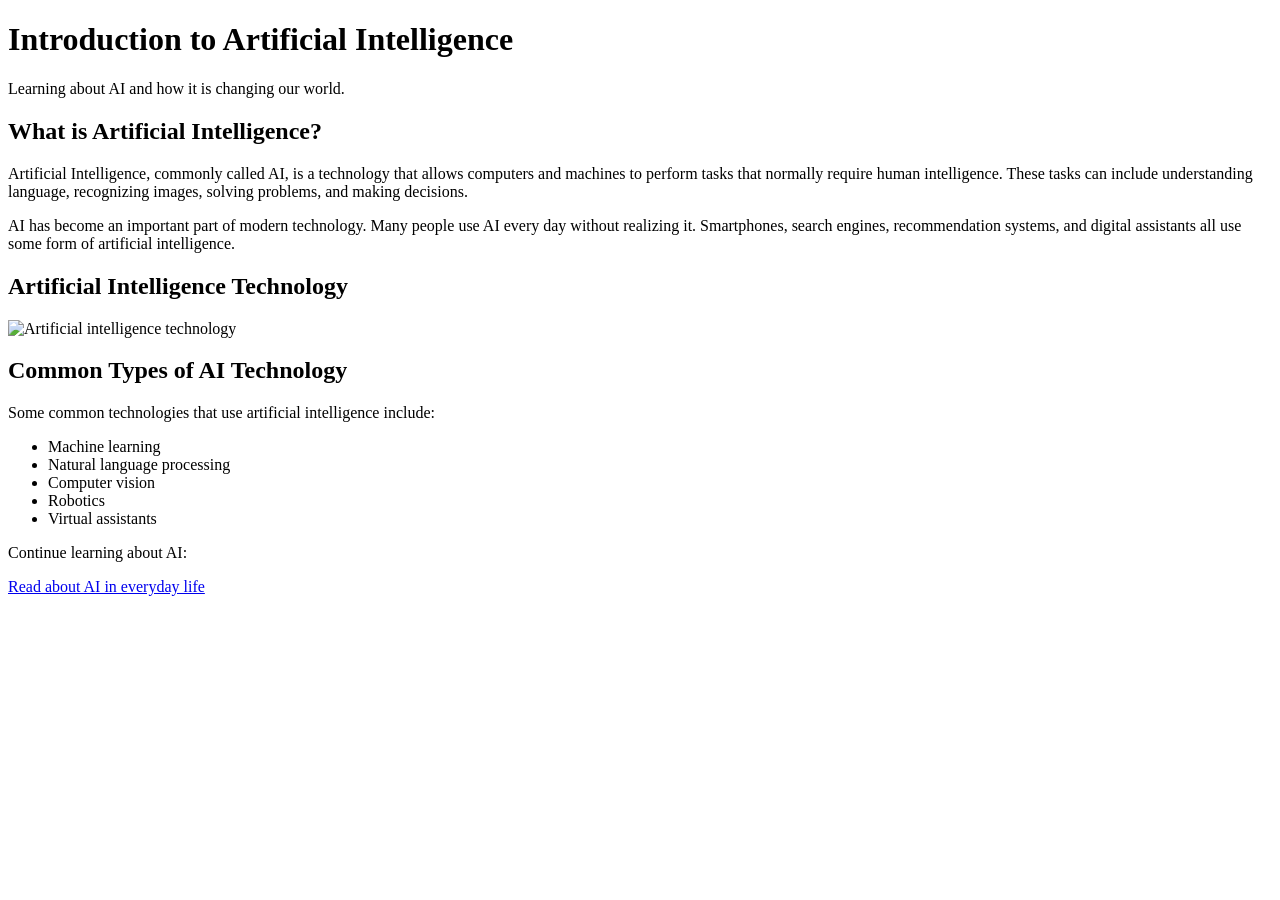
==== index.html @ 3203db23 "Add homepage structure and AI content" ====
<!DOCTYPE html>
<html lang="en">

<head>
    <!-- Information about the webpage -->
    <meta charset="UTF-8">
    <title>Introduction to Artificial Intelligence</title>
</head>

<body>

    <!-- Header contains the main title of the webpage -->
    <header>
        <h1>Introduction to Artificial Intelligence</h1>
        <p>Learning about AI and how it is changing our world.</p>
    </header>

    <!-- Main contains the primary content of the webpage -->
    <main>

        <!-- This section introduces Artificial Intelligence -->
        <section>
            <h2>What is Artificial Intelligence?</h2>

            <p>
                Artificial Intelligence, commonly called AI, is a technology
                that allows computers and machines to perform tasks that
                normally require human intelligence. These tasks can include
                understanding language, recognizing images, solving problems,
                and making decisions.
            </p>

            <p>
                AI has become an important part of modern technology.
                Many people use AI every day without realizing it.
                Smartphones, search engines, recommendation systems, and
                digital assistants all use some form of artificial intelligence.
            </p>
        </section>

        <!-- This section displays an image about AI -->
        <section>
            <h2>Artificial Intelligence Technology</h2>

            <img src="images/ai.jpg"
                 alt="Artificial intelligence technology"
                 width="500">
        </section>

        <!-- This section contains an unordered list -->
        <section>
            <h2>Common Types of AI Technology</h2>

            <p>Some common technologies that use artificial intelligence include:</p>

            <ul>
                <li>Machine learning</li>
                <li>Natural language processing</li>
                <li>Computer vision</li>
                <li>Robotics</li>
                <li>Virtual assistants</li>
            </ul>
        </section>

    </main>

    <!-- Footer contains the link to the second page -->
    <footer>
        <p>Continue learning about AI:</p>
        <a href="page2.html">Read about AI in everyday life</a>
    </footer>

</body>

</html>
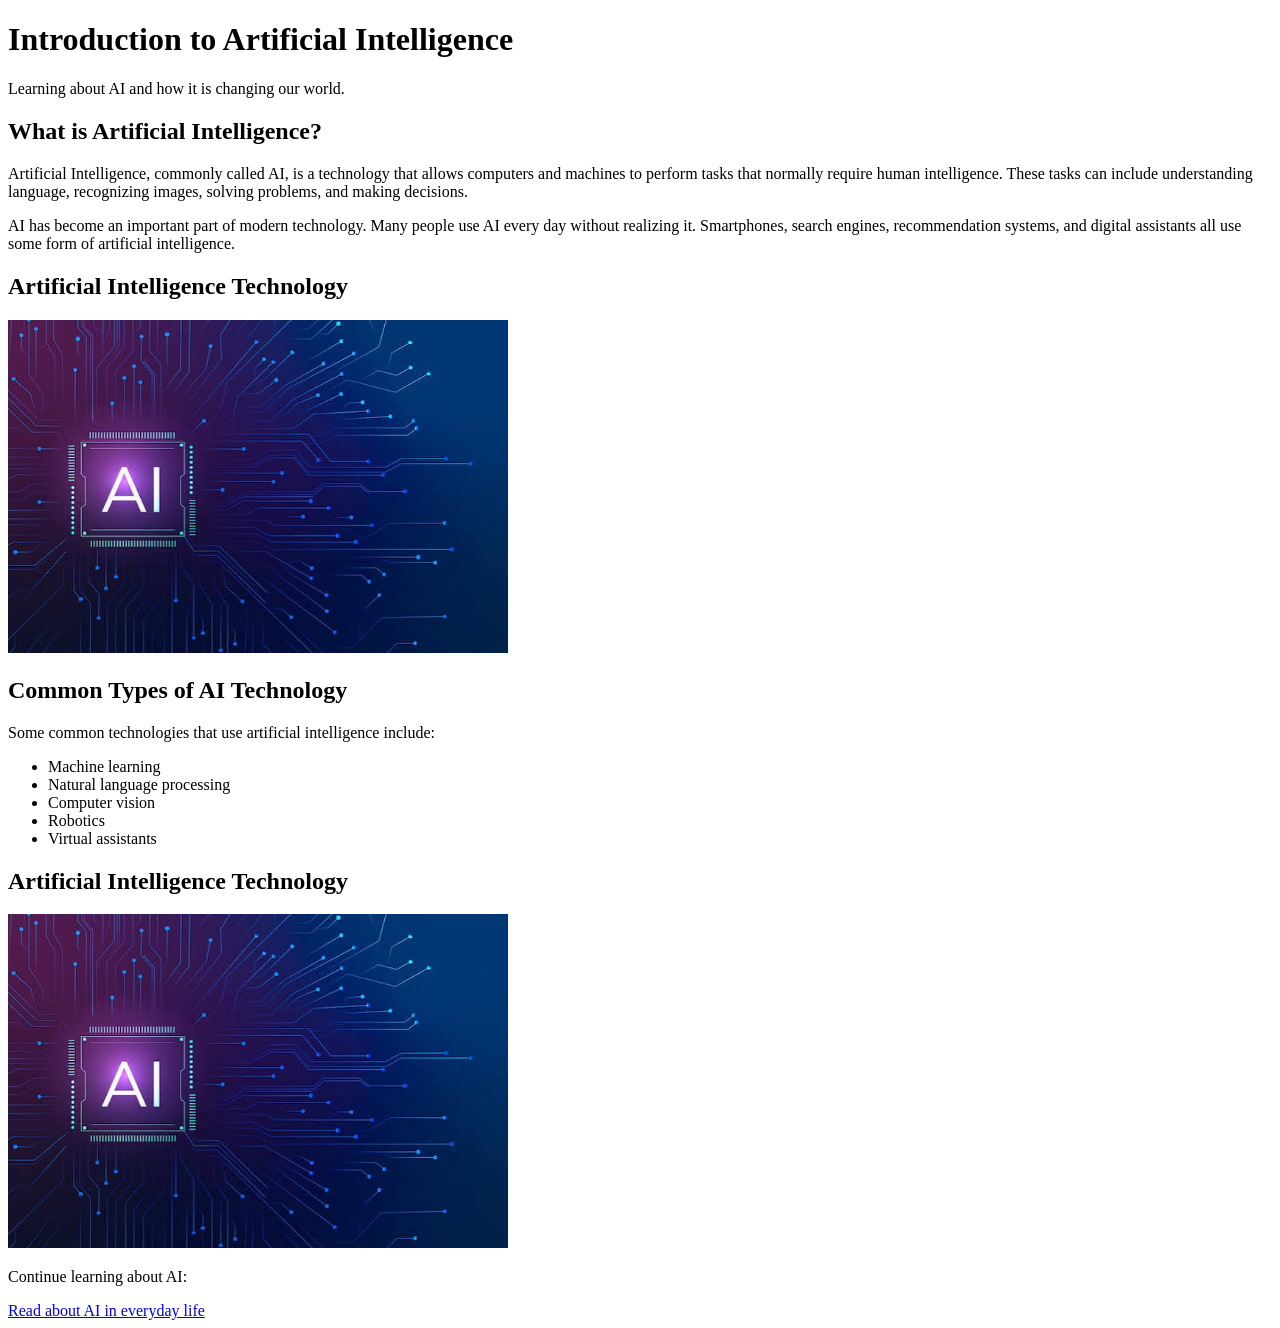
==== commit 7caf91d8: "Added image and complete website content" ====
--- a/index.html
+++ b/index.html
@@ -61,6 +61,13 @@
                 <li>Virtual assistants</li>
             </ul>
         </section>
+        <section>
+    <h2>Artificial Intelligence Technology</h2>
+
+    <img src="images/ai.jpg"
+         alt="Artificial intelligence technology"
+         width="500">
+</section>
 
     </main>
 
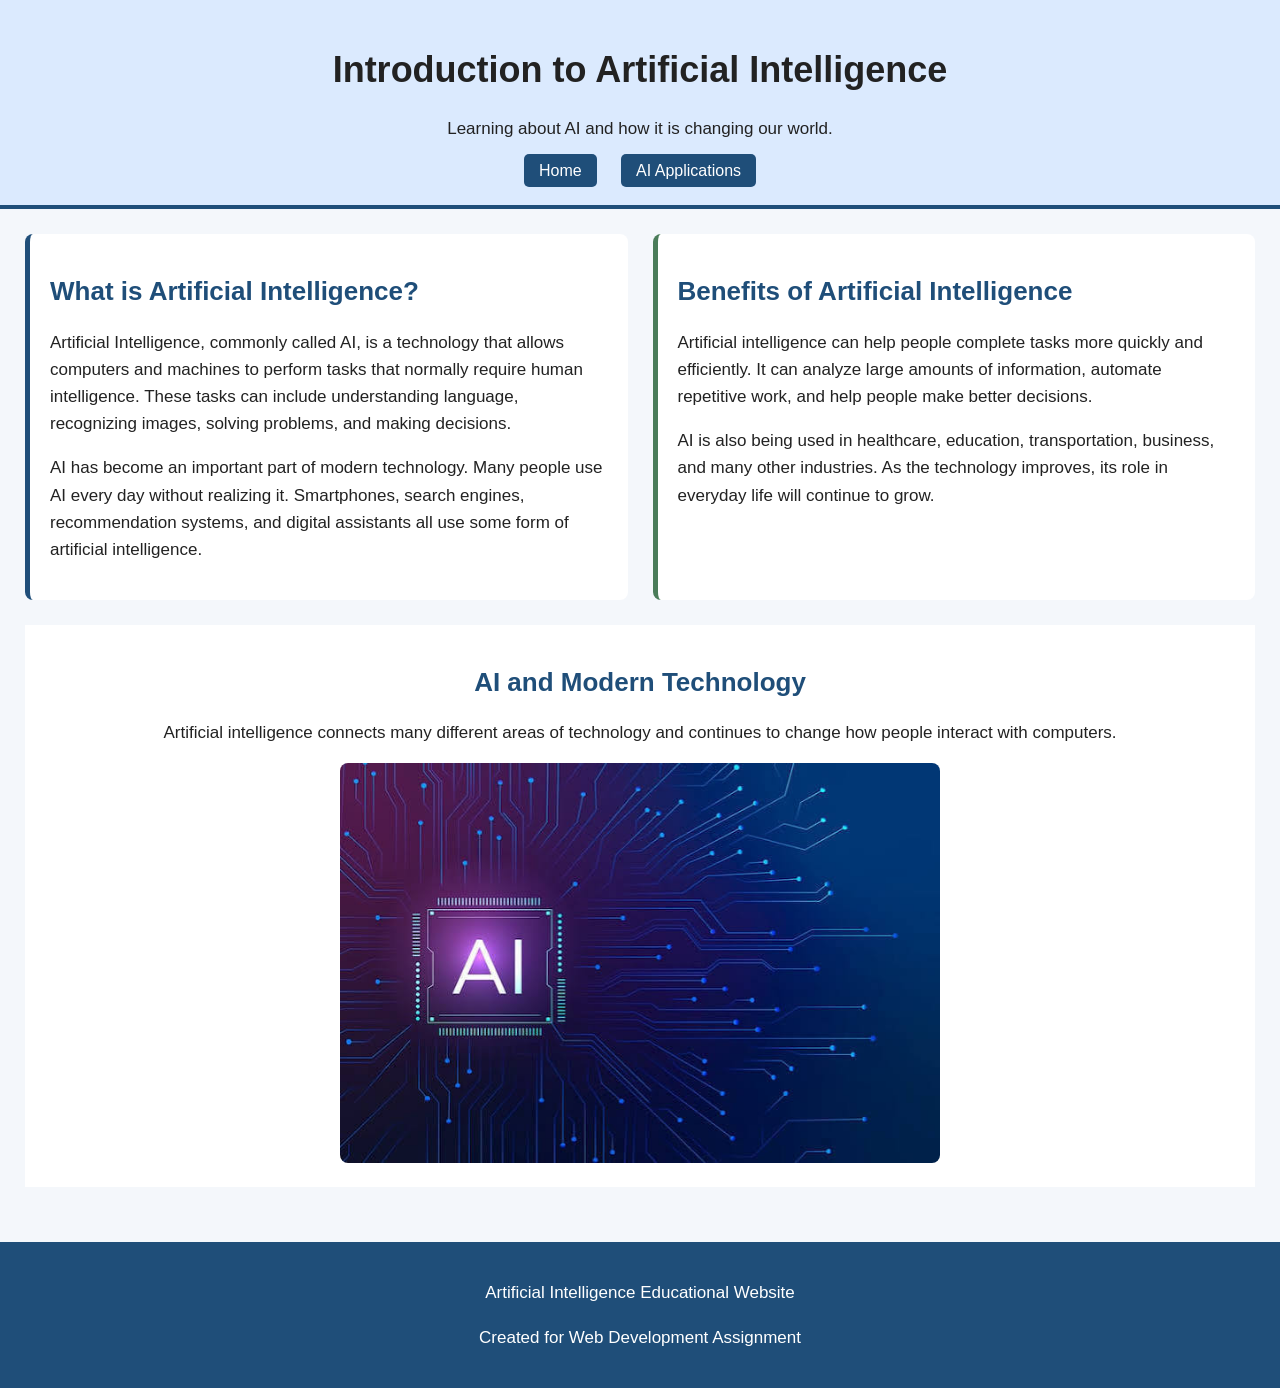
==== commit 19f965f2: "add css styling" ====
--- a/index.html
+++ b/index.html
@@ -5,76 +5,89 @@
     <!-- Information about the webpage -->
     <meta charset="UTF-8">
     <title>Introduction to Artificial Intelligence</title>
+    <link rel="stylesheet" href="./css/style.css" />
 </head>
 
 <body>
 
-    <!-- Header contains the main title of the webpage -->
-    <header>
+    <!-- Header of the webpage -->
+    <header id="main-header">
         <h1>Introduction to Artificial Intelligence</h1>
         <p>Learning about AI and how it is changing our world.</p>
+
+        <nav>
+            <a href="index.html">Home</a>
+            <a href="page2.html">AI Applications</a>
+        </nav>
     </header>
 
-    <!-- Main contains the primary content of the webpage -->
+    <!-- Main content -->
     <main>
 
-        <!-- This section introduces Artificial Intelligence -->
-        <section>
-            <h2>What is Artificial Intelligence?</h2>
+        <!-- Flexbox container -->
+        <div class="flex-container">
+
+            <!-- First section -->
+            <section id="about-ai" class="content-box">
+                <h2>What is Artificial Intelligence?</h2>
+
+                <p>
+                    Artificial Intelligence, commonly called AI, is a technology
+                    that allows computers and machines to perform tasks that
+                    normally require human intelligence. These tasks can include
+                    understanding language, recognizing images, solving problems,
+                    and making decisions.
+                </p>
+
+                <p>
+                    AI has become an important part of modern technology.
+                    Many people use AI every day without realizing it.
+                    Smartphones, search engines, recommendation systems, and
+                    digital assistants all use some form of artificial intelligence.
+                </p>
+            </section>
+
+            <!-- Second section -->
+            <section id="ai-benefits" class="content-box">
+                <h2>Benefits of Artificial Intelligence</h2>
+
+                <p>
+                    Artificial intelligence can help people complete tasks more
+                    quickly and efficiently. It can analyze large amounts of
+                    information, automate repetitive work, and help people make
+                    better decisions.
+                </p>
+
+                <p>
+                    AI is also being used in healthcare, education,
+                    transportation, business, and many other industries.
+                    As the technology improves, its role in everyday life
+                    will continue to grow.
+                </p>
+            </section>
+
+        </div>
+
+        <!-- Image section -->
+        <section class="image-section">
+            <h2>AI and Modern Technology</h2>
 
             <p>
-                Artificial Intelligence, commonly called AI, is a technology
-                that allows computers and machines to perform tasks that
-                normally require human intelligence. These tasks can include
-                understanding language, recognizing images, solving problems,
-                and making decisions.
+                Artificial intelligence connects many different areas of
+                technology and continues to change how people interact
+                with computers.
             </p>
 
-            <p>
-                AI has become an important part of modern technology.
-                Many people use AI every day without realizing it.
-                Smartphones, search engines, recommendation systems, and
-                digital assistants all use some form of artificial intelligence.
-            </p>
+            <!-- Keep your existing image path here if the filename is different -->
+            <img src="./images/ai.jpg" alt="Artificial Intelligence technology">
         </section>
-
-        <!-- This section displays an image about AI -->
-        <section>
-            <h2>Artificial Intelligence Technology</h2>
-
-            <img src="images/ai.jpg"
-                 alt="Artificial intelligence technology"
-                 width="500">
-        </section>
-
-        <!-- This section contains an unordered list -->
-        <section>
-            <h2>Common Types of AI Technology</h2>
-
-            <p>Some common technologies that use artificial intelligence include:</p>
-
-            <ul>
-                <li>Machine learning</li>
-                <li>Natural language processing</li>
-                <li>Computer vision</li>
-                <li>Robotics</li>
-                <li>Virtual assistants</li>
-            </ul>
-        </section>
-        <section>
-    <h2>Artificial Intelligence Technology</h2>
-
-    <img src="images/ai.jpg"
-         alt="Artificial intelligence technology"
-         width="500">
-</section>
 
     </main>
 
-    <!-- Footer contains the link to the second page -->
-    <footer>
-        <p>Continue learning about AI:</p>
-        <a href="page2.html">Read about AI in everyday life</a>
+    <!-- Footer -->
+    <footer id="main-footer">
+        <p>Artificial Intelligence Educational Website</p>
+        <p>Created for Web Development Assignment</p>
     </footer>
 
 </body>
--- a/css/style.css
+++ b/css/style.css
@@ -0,0 +1,129 @@
+/* Basic styling for the entire website */
+body {
+    background-color: #f4f7fb;
+    font-family: Arial, sans-serif;
+    font-size: 16px;
+    color: #222;
+    margin: 0;
+    padding: 0;
+}
+
+/* Main heading */
+h1 {
+    text-align: center;
+    font-size: 36px;
+}
+
+/* Section headings */
+h2 {
+    color: #1f4e79;
+    font-size: 26px;
+}
+
+/* Paragraph styling */
+p {
+    line-height: 1.6;
+    font-size: 17px;
+}
+
+/* Header styling */
+header {
+    background-color: #dbeafe;
+    text-align: center;
+    padding: 25px;
+}
+
+/* Unique header ID */
+#main-header {
+    border-bottom: 4px solid #1f4e79;
+}
+
+/* Navigation styling */
+nav {
+    margin-top: 20px;
+}
+
+nav a {
+    margin: 0 10px;
+    padding: 8px 15px;
+    text-decoration: none;
+    background-color: #1f4e79;
+    color: white;
+    border-radius: 5px;
+}
+
+/* Main content spacing */
+main {
+    padding: 25px;
+}
+
+/* Flexbox layout */
+.flex-container {
+    display: flex;
+    gap: 25px;
+    margin-bottom: 25px;
+}
+
+/* Reusable class for content sections */
+.content-box {
+    background-color: white;
+    padding: 20px;
+    border-radius: 8px;
+    flex: 1;
+}
+
+/* Another reusable class */
+.highlight-box {
+    background-color: #e8f1fb;
+    padding: 20px;
+    margin: 20px 0;
+    border-radius: 8px;
+}
+
+/* Unique ID for the AI introduction section */
+#about-ai {
+    border-left: 5px solid #1f4e79;
+}
+
+/* Unique ID for the benefits section */
+#ai-benefits {
+    border-left: 5px solid #4a7c59;
+}
+
+/* Image section */
+.image-section {
+    text-align: center;
+    background-color: white;
+    padding: 20px;
+    margin-top: 20px;
+}
+
+/* Image styling */
+img {
+    max-width: 600px;
+    width: 100%;
+    height: auto;
+    border-radius: 8px;
+}
+
+/* General link styling */
+a {
+    color: #0056b3;
+}
+
+/* Footer styling */
+footer {
+    text-align: center;
+    padding: 20px;
+    margin-top: 30px;
+}
+
+/* Unique footer ID */
+#main-footer {
+    background-color: #1f4e79;
+    color: white;
+}
+
+#main-footer a {
+    color: white;
+}
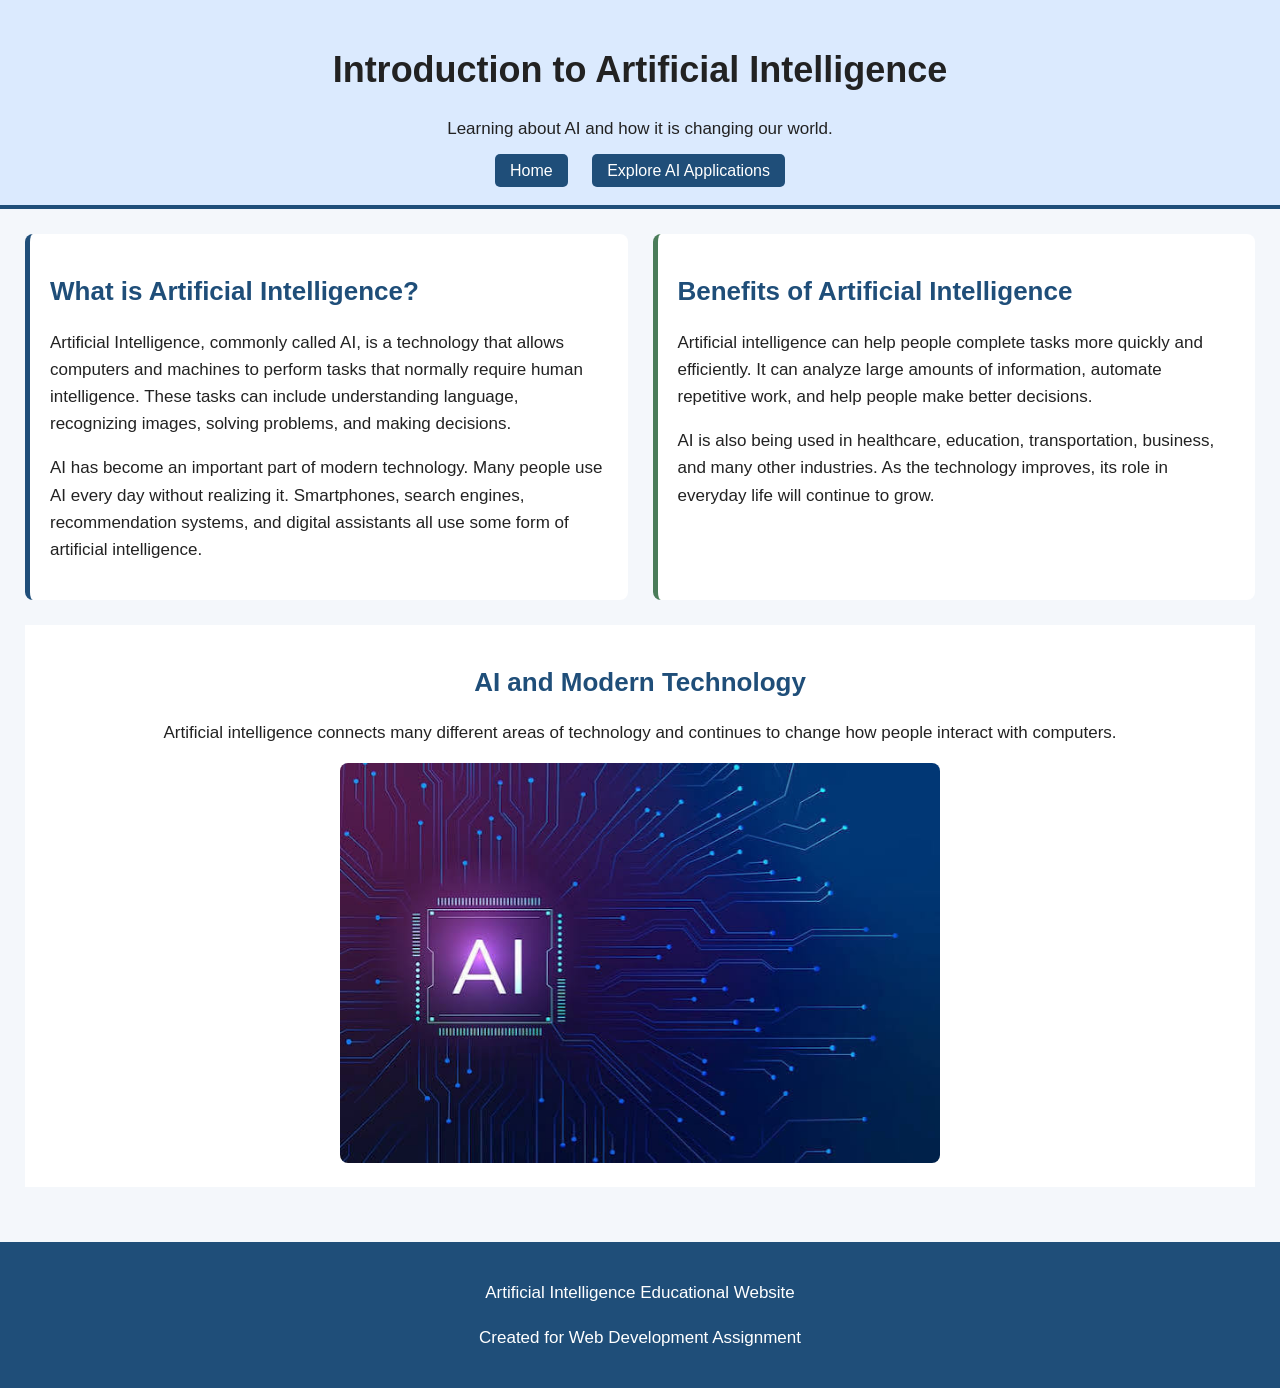
==== commit caa87b7f: "improved homepage accessibility" ====
--- a/index.html
+++ b/index.html
@@ -4,22 +4,32 @@
 <head>
     <!-- Information about the webpage -->
     <meta charset="UTF-8">
+    <meta name="viewport" content="width=device-width, initial-scale=1.0">
+
     <title>Introduction to Artificial Intelligence</title>
-    <link rel="stylesheet" href="./css/style.css" />
+
+    <link rel="stylesheet" href="./css/style.css">
 </head>
 
 <body>
 
     <!-- Header of the webpage -->
     <header id="main-header">
+
         <h1>Introduction to Artificial Intelligence</h1>
-        <p>Learning about AI and how it is changing our world.</p>
 
-        <nav>
+        <p>
+            Learning about AI and how it is changing our world.
+        </p>
+
+        <!-- Main navigation -->
+        <nav aria-label="Main navigation">
             <a href="index.html">Home</a>
-            <a href="page2.html">AI Applications</a>
+            <a href="page2.html">Explore AI Applications</a>
         </nav>
+
     </header>
+
 
     <!-- Main content -->
     <main>
@@ -29,6 +39,7 @@
 
             <!-- First section -->
             <section id="about-ai" class="content-box">
+
                 <h2>What is Artificial Intelligence?</h2>
 
                 <p>
@@ -45,10 +56,13 @@
                     Smartphones, search engines, recommendation systems, and
                     digital assistants all use some form of artificial intelligence.
                 </p>
+
             </section>
+
 
             <!-- Second section -->
             <section id="ai-benefits" class="content-box">
+
                 <h2>Benefits of Artificial Intelligence</h2>
 
                 <p>
@@ -64,12 +78,15 @@
                     As the technology improves, its role in everyday life
                     will continue to grow.
                 </p>
+
             </section>
 
         </div>
 
+
         <!-- Image section -->
         <section class="image-section">
+
             <h2>AI and Modern Technology</h2>
 
             <p>
@@ -78,16 +95,22 @@
                 with computers.
             </p>
 
-            <!-- Keep your existing image path here if the filename is different -->
-            <img src="./images/ai.jpg" alt="Artificial Intelligence technology">
+            <img
+                src="./images/ai.jpg"
+                alt="Illustration representing artificial intelligence and modern digital technology">
+
         </section>
 
     </main>
 
+
     <!-- Footer -->
     <footer id="main-footer">
+
         <p>Artificial Intelligence Educational Website</p>
+
         <p>Created for Web Development Assignment</p>
+
     </footer>
 
 </body>
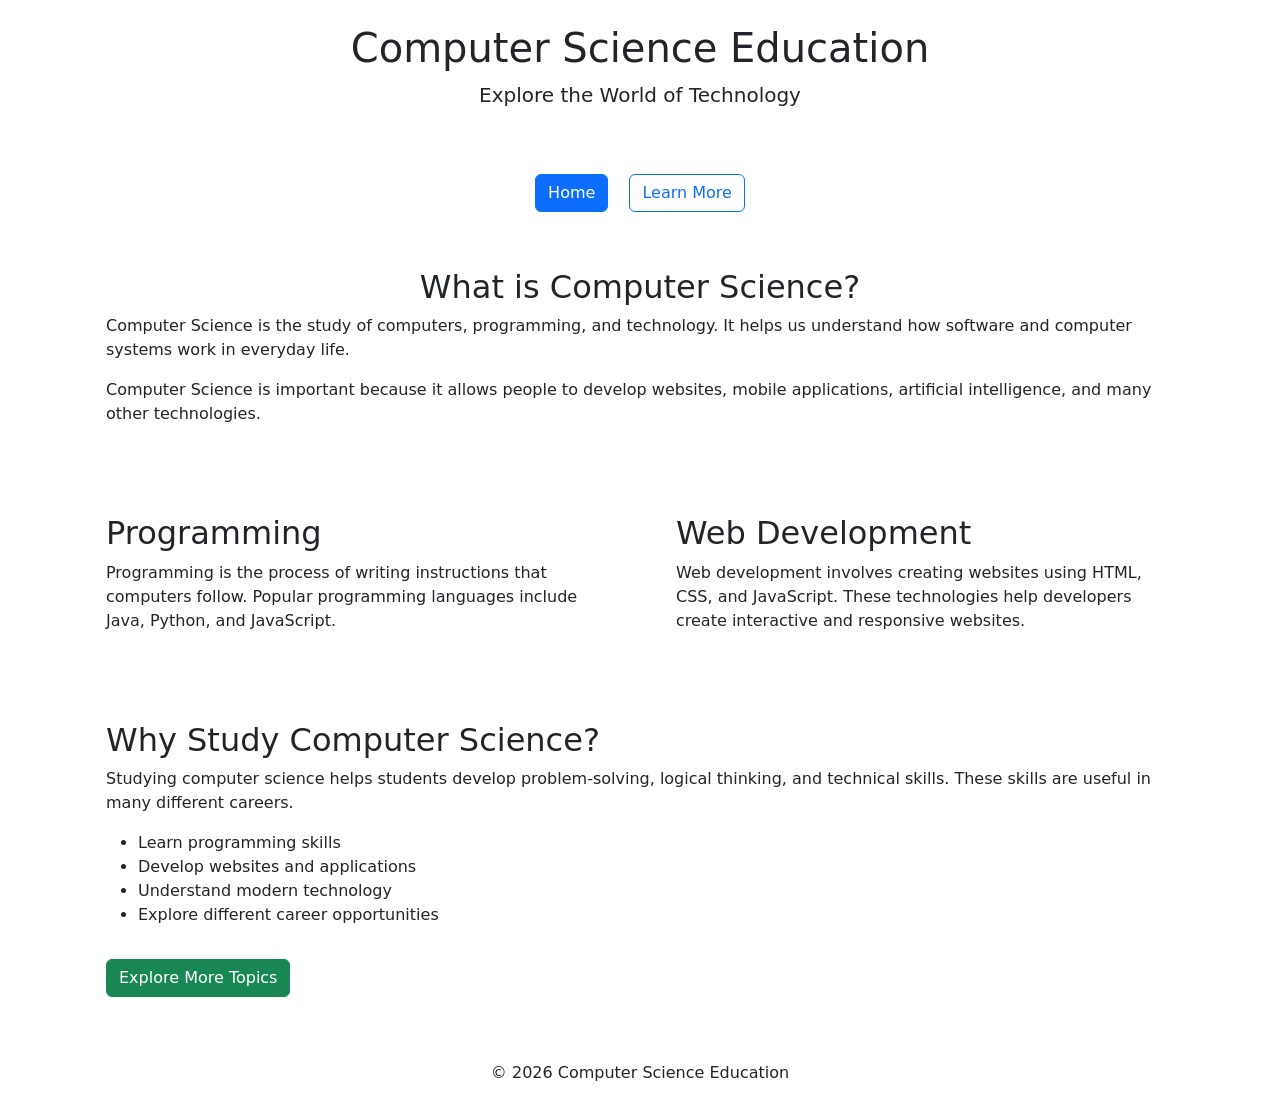
==== commit 6fc5bf07: "Add bootstrap CDN to both HTML pages" ====
--- a/index.html
+++ b/index.html
@@ -1,118 +1,111 @@
+
 <!DOCTYPE html>
 <html lang="en">
-
 <head>
-    <!-- Information about the webpage -->
     <meta charset="UTF-8">
     <meta name="viewport" content="width=device-width, initial-scale=1.0">
+    <meta name="description" content="Learn the basics of computer science and programming.">
+    <title>Computer Science Education - Home</title>
 
-    <title>Introduction to Artificial Intelligence</title>
+    <!-- Bootstrap CSS -->
+    <link href="https://cdn.jsdelivr.net/npm/bootstrap@5.3.3/dist/css/bootstrap.min.css" rel="stylesheet">
 
-    <link rel="stylesheet" href="./css/style.css">
+    <!-- Custom CSS -->
+    <link rel="stylesheet" href="style.css">
 </head>
 
 <body>
 
-    <!-- Header of the webpage -->
-    <header id="main-header">
-
-        <h1>Introduction to Artificial Intelligence</h1>
-
-        <p>
-            Learning about AI and how it is changing our world.
-        </p>
-
-        <!-- Main navigation -->
-        <nav aria-label="Main navigation">
-            <a href="index.html">Home</a>
-            <a href="page2.html">Explore AI Applications</a>
-        </nav>
-
+    <!-- Header -->
+    <header id="main-header" class="text-center p-4">
+        <h1>Computer Science Education</h1>
+        <p class="lead">Explore the World of Technology</p>
     </header>
 
+    <!-- Navigation -->
+    <nav class="container text-center my-3" aria-label="Main navigation">
+        <a href="index.html" class="btn btn-primary m-2" aria-current="page">Home</a>
+        <a href="page2.html" class="btn btn-outline-primary m-2">Learn More</a>
+    </nav>
 
-    <!-- Main content -->
-    <main>
+    <!-- Main Content -->
+    <main class="container my-4">
 
-        <!-- Flexbox container -->
-        <div class="flex-container">
+        <section class="custom-section p-4 mb-4">
+            <h2 class="text-center">What is Computer Science?</h2>
+            <p>
+                Computer Science is the study of computers,
+                programming, and technology. It helps us
+                understand how software and computer systems
+                work in everyday life.
+            </p>
+            <p>
+                Computer Science is important because it
+                allows people to develop websites, mobile
+                applications, artificial intelligence,
+                and many other technologies.
+            </p>
+        </section>
 
-            <!-- First section -->
-            <section id="about-ai" class="content-box">
+        <!-- Bootstrap Grid -->
+        <section class="row g-4 mb-4" aria-label="Computer science topics">
 
-                <h2>What is Artificial Intelligence?</h2>
+            <div class="col-md-6">
+                <article class="custom-card p-4 h-100">
+                    <h2>Programming</h2>
+                    <p>
+                        Programming is the process of writing
+                        instructions that computers follow.
+                        Popular programming languages include
+                        Java, Python, and JavaScript.
+                    </p>
+                </article>
+            </div>
 
-                <p>
-                    Artificial Intelligence, commonly called AI, is a technology
-                    that allows computers and machines to perform tasks that
-                    normally require human intelligence. These tasks can include
-                    understanding language, recognizing images, solving problems,
-                    and making decisions.
-                </p>
+            <div class="col-md-6">
+                <article class="custom-card p-4 h-100">
+                    <h2>Web Development</h2>
+                    <p>
+                        Web development involves creating
+                        websites using HTML, CSS, and
+                        JavaScript. These technologies
+                        help developers create interactive
+                        and responsive websites.
+                    </p>
+                </article>
+            </div>
 
-                <p>
-                    AI has become an important part of modern technology.
-                    Many people use AI every day without realizing it.
-                    Smartphones, search engines, recommendation systems, and
-                    digital assistants all use some form of artificial intelligence.
-                </p>
+        </section>
 
-            </section>
-
-
-            <!-- Second section -->
-            <section id="ai-benefits" class="content-box">
-
-                <h2>Benefits of Artificial Intelligence</h2>
-
-                <p>
-                    Artificial intelligence can help people complete tasks more
-                    quickly and efficiently. It can analyze large amounts of
-                    information, automate repetitive work, and help people make
-                    better decisions.
-                </p>
-
-                <p>
-                    AI is also being used in healthcare, education,
-                    transportation, business, and many other industries.
-                    As the technology improves, its role in everyday life
-                    will continue to grow.
-                </p>
-
-            </section>
-
-        </div>
-
-
-        <!-- Image section -->
-        <section class="image-section">
-
-            <h2>AI and Modern Technology</h2>
-
+        <section class="custom-section p-4 mb-4">
+            <h2>Why Study Computer Science?</h2>
             <p>
-                Artificial intelligence connects many different areas of
-                technology and continues to change how people interact
-                with computers.
+                Studying computer science helps students
+                develop problem-solving, logical thinking,
+                and technical skills. These skills are
+                useful in many different careers.
             </p>
 
-            <img
-                src="./images/ai.jpg"
-                alt="Illustration representing artificial intelligence and modern digital technology">
+            <ul>
+                <li>Learn programming skills</li>
+                <li>Develop websites and applications</li>
+                <li>Understand modern technology</li>
+                <li>Explore different career opportunities</li>
+            </ul>
 
+            <a href="page2.html" class="btn btn-success mt-3">
+                Explore More Topics
+            </a>
         </section>
 
     </main>
 
-
     <!-- Footer -->
-    <footer id="main-footer">
-
-        <p>Artificial Intelligence Educational Website</p>
-
-        <p>Created for Web Development Assignment</p>
-
+    <footer class="text-center p-3">
+        <p class="mb-0">
+            &copy; 2026 Computer Science Education
+        </p>
     </footer>
 
 </body>
-
-</html>+</html>
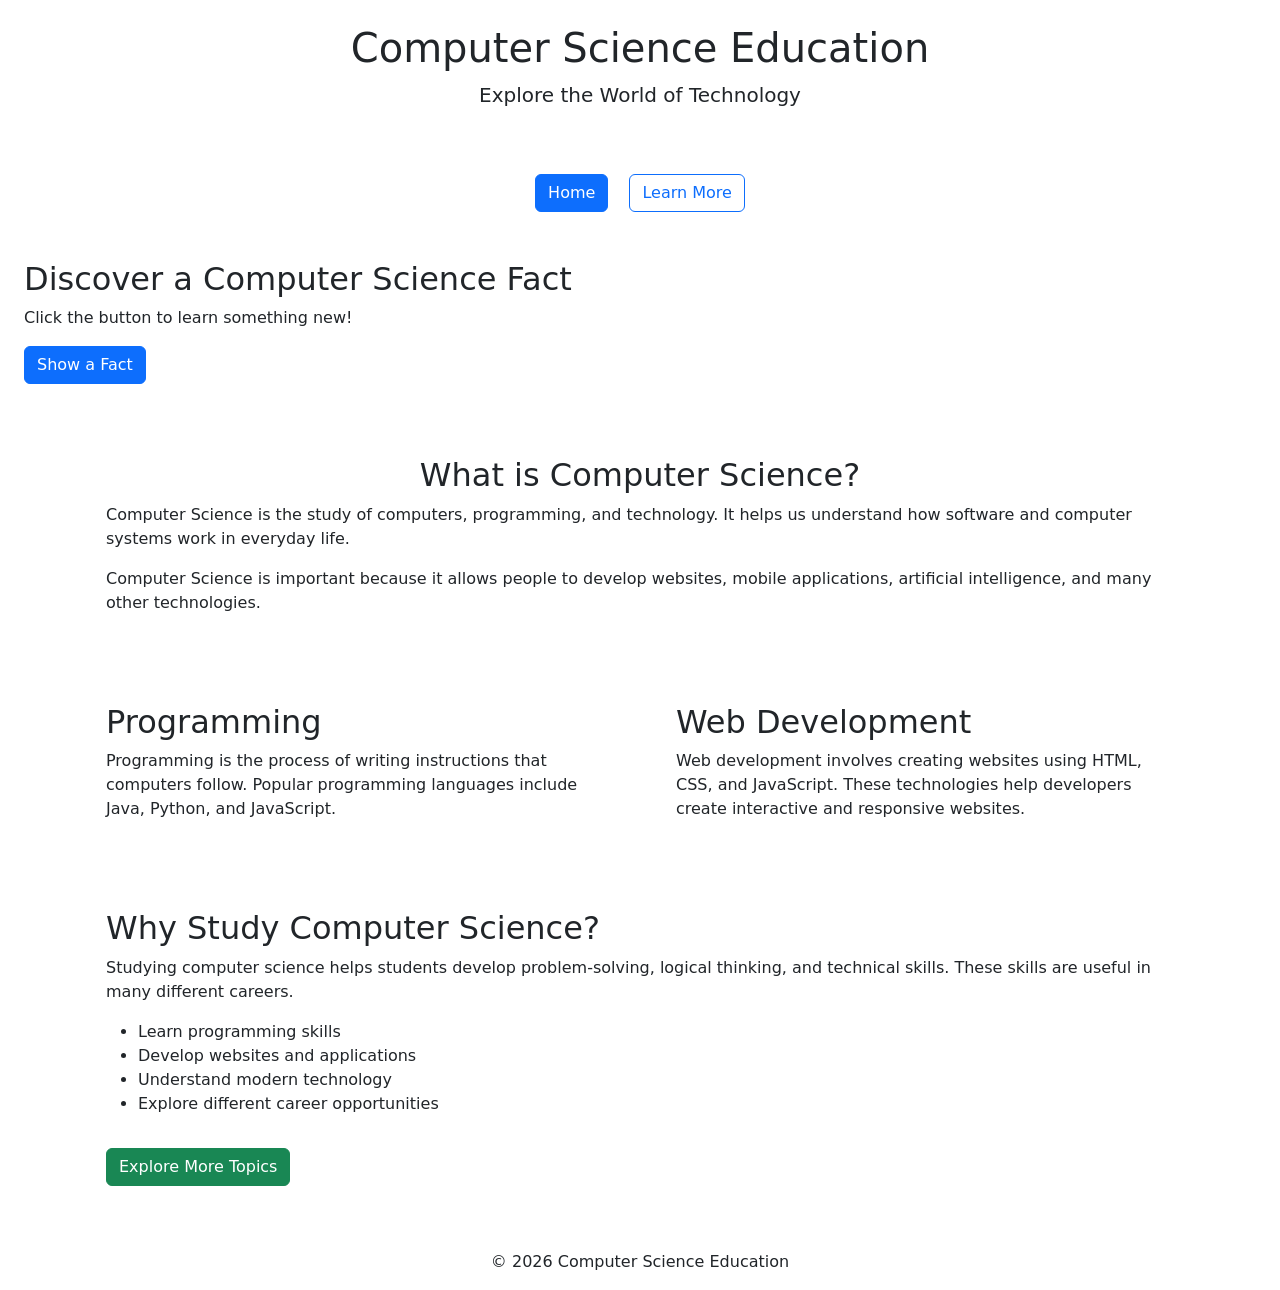
==== commit 97d07b63: "Added interactive facts and expandable codes examples" ====
--- a/index.html
+++ b/index.html
@@ -13,6 +13,7 @@
     <!-- Custom CSS -->
     <link rel="stylesheet" href="style.css">
 </head>
+<script src="script.js" defer></script>
 
 <body>
 
@@ -27,6 +28,16 @@
         <a href="index.html" class="btn btn-primary m-2" aria-current="page">Home</a>
         <a href="page2.html" class="btn btn-outline-primary m-2">Learn More</a>
     </nav>
+
+    <section class="custom-section p-4 mb-4">
+    <h2>Discover a Computer Science Fact</h2>
+    <p id="fact-text" aria-live="polite" aria-atomic="true">
+        Click the button to learn something new!
+    </p>
+    <button type="button" id="fact-button" class="btn btn-primary">
+        Show a Fact
+    </button>
+</section>
 
     <!-- Main Content -->
     <main class="container my-4">
